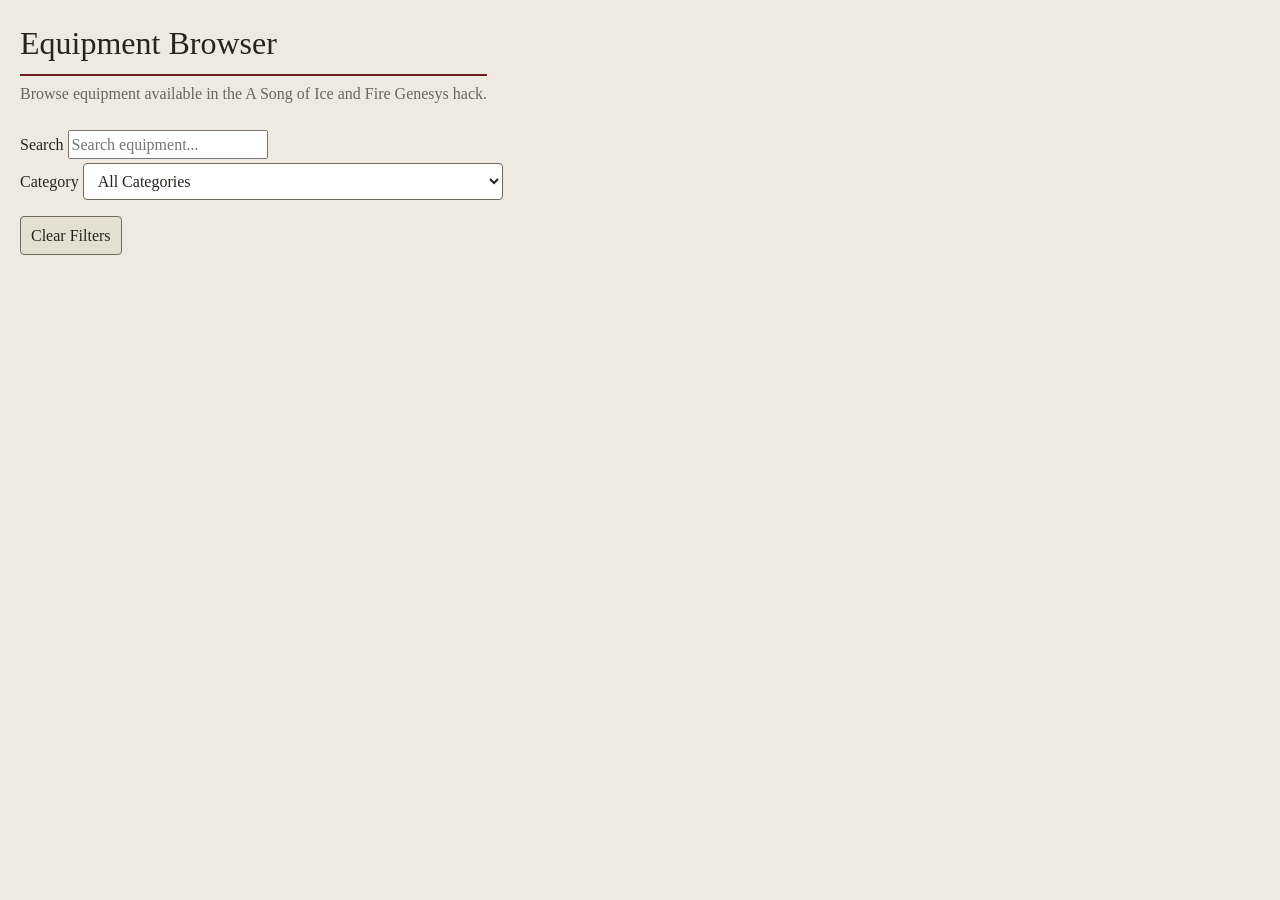
==== equipment.html @ d0605512 "Create equipment.html" ====
<!DOCTYPE html>
<html lang="en">
<head>
    <meta charset="UTF-8">

    <meta
        name="viewport"
        content="width=device-width, initial-scale=1.0"
    >

    <title>Equipment Browser</title>

    <link
        rel="stylesheet"
        href="css/style.css"
    >
</head>

<body>

    <div id="app">

        <header class="browser-header">
            <div>
                <h1>Equipment Browser</h1>

                <p>
                    Browse equipment available in the
                    A Song of Ice and Fire Genesys hack.
                </p>
            </div>
        </header>


        <main class="equipment-browser">

            <section class="equipment-browser-controls">

                <label class="equipment-search">
                    <span>Search</span>

                    <input
                        id="equipment-search"
                        type="search"
                        placeholder="Search equipment..."
                        autocomplete="off"
                    >
                </label>


                <label>
                    <span>Category</span>

                    <select id="equipment-category-filter">
                        <option value="all">
                            All Categories
                        </option>

                        <option value="weapon">
                            Weapons
                        </option>

                        <option value="armor">
                            Armor
                        </option>

                        <option value="gear">
                            General Gear
                        </option>

                        <option value="mount">
                            Mounts
                        </option>

                        <option value="tack">
                            Tack
                        </option>

                        <option value="barding">
                            Barding
                        </option>

                        <option value="vehicle">
                            Vehicles
                        </option>

                        <option value="attachment">
                            Attachments
                        </option>
                    </select>
                </label>

            </section>


            <section class="equipment-browser-summary">

                <span id="equipment-result-count"></span>

                <button
                    id="equipment-clear-filters"
                    type="button"
                >
                    Clear Filters
                </button>

            </section>


            <section
                id="equipment-browser-results"
                class="equipment-browser-results"
            >
            </section>

        </main>

    </div>


    <script src="js/data.js"></script>
    <script src="js/equipment.js"></script>

</body>
</html>
---- css/style.css ----
/* ================================================================
   ASOIAF GENESYS CHARACTER BUILDER
   ================================================================ */

:root {
    --page-bg: #eeeae1;
    --panel-bg: #f8f5ee;
    --panel-alt: #e5dfd2;

    --text: #27241f;
    --text-muted: #6b655c;

    --border: #aaa18f;
    --border-dark: #71695d;

    --accent: #6d1f1f;
    --accent-dark: #491414;

    --disabled-bg: #d8d4cb;
    --disabled-text: #99938a;

    --radius: 4px;
}


/* ================================================================
   BASE
   ================================================================ */

* {
    box-sizing: border-box;
}

body {
    margin: 0;
    padding: 0;

    background: var(--page-bg);
    color: var(--text);

    font-family:
        Georgia,
        "Times New Roman",
        serif;

    line-height: 1.45;
}

button,
input,
select {
    font: inherit;
}

button,
select,
input[type="checkbox"],
input[type="radio"] {
    cursor: pointer;
}

button:disabled,
select:disabled,
input:disabled {
    cursor: not-allowed;
}


/* ================================================================
   PAGE
   ================================================================ */

#app {
    width: min(1400px, 100%);
    margin: 0 auto;
    padding: 20px;
}

.app-header {
    margin-bottom: 18px;
}

.app-header h1 {
    margin: 0 0 4px;
}

.app-header p {
    margin: 0;

    color: var(--text-muted);
}

.builder-layout {
    display: grid;
    grid-template-columns:
        minmax(0, 1fr)
        250px;

    gap: 20px;
    align-items: start;
}

.builder {
    min-width: 0;
}

h1,
h2,
h3 {
    margin-top: 0;
}

h1 {
    margin-bottom: 18px;

    font-size: 2rem;
    font-weight: normal;

    border-bottom: 2px solid var(--accent);
    padding-bottom: 8px;
}

h2 {
    margin-bottom: 16px;

    font-size: 1.5rem;
    font-weight: normal;
}

h3 {
    margin-top: 24px;
    margin-bottom: 10px;

    font-size: 1.1rem;
}

h4,
h5 {
    margin-top: 0;
}

p {
    margin-top: 0;
    margin-bottom: 12px;
}


/* ================================================================
   CHARACTER SUMMARY
   ================================================================ */

#character-summary {
    position: sticky;
    top: 20px;

    border: 1px solid var(--border-dark);
    border-radius: var(--radius);

    background: var(--panel-bg);
}

#character-summary > * {
    margin: 0;
    padding: 10px 12px;
}

#character-summary h2 {
    padding-bottom: 8px;

    border-bottom: 2px solid var(--accent);
}

#character-summary hr {
    height: 1px;

    padding: 0;
    margin: 4px 12px;

    border: 0;
    background: var(--border);
}

#character-summary strong {
    display: block;

    margin-bottom: 2px;

    color: var(--text-muted);

    font-size: 0.72rem;
    font-family: Arial, Helvetica, sans-serif;
    text-transform: uppercase;
    letter-spacing: 0.06em;
}

#character-summary span {
    display: block;
}

#character-name input {
    width: 100%;
    margin-bottom: 0;
}


/* ================================================================
   CREATION NAVIGATION
   ================================================================ */

#creation-nav {
    display: flex;
    flex-wrap: wrap;

    margin-bottom: 18px;

    border-bottom: 2px solid var(--accent);
}

#creation-nav button {
    padding: 9px 14px;

    border: 1px solid var(--border);
    border-bottom: none;

    background: var(--panel-alt);
    color: var(--text);
}

#creation-nav button + button {
    border-left: none;
}

#creation-nav button:hover {
    background: var(--panel-bg);
}

#creation-nav button.active {
    background: var(--accent);
    color: white;

    border-color: var(--accent);
}


/* ================================================================
   MAIN BUILDER PANEL
   ================================================================ */

#builder-content {
    padding: 22px;

    border: 1px solid var(--border);
    border-radius: var(--radius);

    background: var(--panel-bg);
}


/* ================================================================
   STANDARD FORM CONTROLS
   ================================================================ */

label {
    display: block;
}

select,
input[type="text"] {
    width: 100%;
    max-width: 420px;

    margin-top: 4px;
    margin-bottom: 16px;
    padding: 8px 10px;

    border: 1px solid var(--border-dark);
    border-radius: var(--radius);

    background: white;
    color: var(--text);
}

select:focus,
input[type="text"]:focus,
button:focus-visible {
    outline: 2px solid var(--accent);
    outline-offset: 2px;
}

button {
    padding: 7px 10px;

    border: 1px solid var(--border-dark);
    border-radius: var(--radius);

    background: var(--panel-alt);
    color: var(--text);
}

button:hover:not(:disabled) {
    background: var(--accent);
    color: white;

    border-color: var(--accent);
}

button:disabled {
    background: var(--disabled-bg);
    color: var(--disabled-text);

    border-color: var(--border);

    opacity: 0.7;
}


/* ================================================================
   CHARACTERISTICS
   ================================================================ */

.characteristics-list {
    width: 100%;
    max-width: 520px;

    margin: 20px 0;
}

.characteristic-row {
    display: grid;
    grid-template-columns:
        minmax(140px, 1fr)
        42px
        50px
        42px;

    align-items: center;

    min-height: 48px;

    border-bottom: 1px solid var(--border);
}

.characteristic-row:first-child {
    border-top: 1px solid var(--border);
}

.characteristic-name {
    font-weight: bold;
}

.characteristic-value {
    text-align: center;

    font-size: 1.2rem;
    font-weight: bold;
}

.characteristic-increase,
.characteristic-decrease {
    width: 34px;
    height: 34px;

    margin: auto;

    border: 1px solid var(--border-dark);
    border-radius: var(--radius);

    background: var(--panel-alt);
    color: var(--text);

    font-family: Arial, Helvetica, sans-serif;
    font-weight: bold;
}

.characteristic-increase:hover:not(:disabled),
.characteristic-decrease:hover:not(:disabled) {
    background: var(--accent);
    color: white;

    border-color: var(--accent);
}

.characteristic-increase:disabled,
.characteristic-decrease:disabled {
    background: var(--disabled-bg);
    color: var(--disabled-text);

    border-color: var(--border);

    opacity: 0.65;
}

.characteristic-weakness-note {
    color: var(--text-muted);
}

.characteristic-weakness-active {
    width: fit-content;

    padding: 6px 10px;

    border-left: 3px solid var(--accent);

    background: var(--panel-alt);
}

.xp-display {
    margin: 6px 0;
}


/* ================================================================
   THRESHOLD PROFILES
   ================================================================ */

.threshold-profiles {
    display: grid;
    grid-template-columns:
        repeat(3, minmax(160px, 1fr));

    gap: 10px;

    max-width: 720px;
}

.threshold-option {
    display: grid;
    grid-template-columns: auto 1fr;
    column-gap: 8px;
    align-items: start;

    padding: 12px;

    border: 1px solid var(--border);
    border-radius: var(--radius);

    background: white;
}

.threshold-option input {
    grid-row: 1 / 3;

    margin-top: 4px;
}

.threshold-option strong {
    display: block;
}

.threshold-option span {
    color: var(--text-muted);
    font-size: 0.9rem;
}


/* ================================================================
   CAREER
   ================================================================ */

.career-skill-list {
    display: grid;
    grid-template-columns:
        repeat(2, minmax(180px, 1fr));

    gap: 4px 24px;

    max-width: 700px;

    padding-left: 22px;
}

.career-skill-list span {
    color: var(--text-muted);
    font-size: 0.9rem;
}


/* ================================================================
   BACKGROUND
   ================================================================ */

.background-skill-list {
    display: grid;
    grid-template-columns:
        repeat(2, minmax(220px, 1fr));

    gap: 18px;

    max-width: 850px;
}

.background-skill-group {
    padding: 14px;

    border: 1px solid var(--border);
    border-radius: var(--radius);

    background: white;
}

.background-skill-group h3 {
    margin-top: 0;

    padding-bottom: 5px;

    border-bottom: 1px solid var(--border);
}

.background-skill {
    display: grid;
    grid-template-columns:
        22px
        minmax(120px, 1fr)
        auto;

    align-items: center;

    min-height: 34px;

    padding: 3px 0;
}

.background-skill input {
    margin: 0;
}

.background-skill small {
    color: var(--text-muted);
}

.background-skill:has(input:disabled) {
    color: var(--disabled-text);
}

.background-skill:has(input:disabled) small {
    color: var(--disabled-text);
}


/* ================================================================
   OBLIGATION
   ================================================================ */
.obligation-assignment-header {
    display: flex;
    justify-content: space-between;
    gap: 16px;
    align-items: end;

    margin-top: 20px;
    margin-bottom: 12px;
}

.obligation-assignment-header h3 {
    margin: 0 0 4px;
}

.obligation-assignment-header p {
    margin: 0;

    color: var(--text-muted);
}

#obligation-entry-list {
    display: grid;
    gap: 12px;
}

.obligation-entry {
    margin-bottom: 12px;
    padding: 14px;

    border: 1px solid var(--border);
    border-radius: var(--radius);

    background: white;
}

.obligation-entry-top {
    display: grid;
    grid-template-columns:
        minmax(180px, 1fr)
        100px;

    gap: 12px;
}

.obligation-entry select,
.obligation-entry input,
.obligation-entry textarea {
    width: 100%;
    max-width: none;

    margin-top: 4px;
    margin-bottom: 12px;

    padding: 8px 10px;

    border: 1px solid var(--border-dark);
    border-radius: var(--radius);

    background: white;
    color: var(--text);

    font: inherit;
}

.obligation-entry textarea {
    resize: vertical;

    min-height: 80px;
}

.obligation-warning {
    margin-top: 14px;
    padding: 8px 10px;

    border-left: 3px solid var(--accent);

    background: var(--panel-alt);

    font-weight: bold;
}

.obligation-complete {
    margin-top: 14px;

    color: var(--text-muted);
}

.obligation-empty {
    padding: 14px;

    border: 1px dashed var(--border);

    color: var(--text-muted);
}

.obligation-step {
    max-width: 850px;
}

.obligation-summary {
    display: grid;
    grid-template-columns:
        repeat(3, minmax(120px, 1fr));

    gap: 1px;

    margin-bottom: 18px;

    border: 1px solid var(--border);
    background: var(--border);
}

.obligation-summary > * {
    margin: 0;
    padding: 10px 12px;

    background: var(--panel-alt);
}

.solo-character-option {
    display: inline-flex;
    align-items: center;
    gap: 8px;

    margin-bottom: 16px;
}

.obligation-actions {
    display: flex;
    flex-wrap: wrap;
    gap: 8px;

    margin-bottom: 16px;
}

.obligation-choice-list {
    display: grid;
    gap: 8px;

    margin-bottom: 16px;
}

.obligation-choice {
    display: flex;
    justify-content: space-between;
    gap: 12px;
    align-items: center;

    padding: 10px 12px;

    border: 1px solid var(--border);
    border-radius: var(--radius);

    background: white;
}


/* ================================================================
   SKILLS
   ================================================================ */

.skills-step {
    max-width: 100%;
}

.skills-list,
.skill-list {
    display: grid;
    gap: 4px;
}

.skill-row {
    display: grid;
    grid-template-columns:
        minmax(150px, 1.5fr)
        minmax(90px, 0.8fr)
        45px
        42px
        42px;

    align-items: center;

    min-height: 42px;

    padding: 4px 8px;

    border-bottom: 1px solid var(--border);
}

.skill-row:first-child {
    border-top: 1px solid var(--border);
}

.skill-row:nth-child(even) {
    background: rgba(0, 0, 0, 0.02);
}

.skill-name {
    font-weight: bold;
}

.skill-characteristic {
    color: var(--text-muted);
    font-size: 0.9rem;
}

.skill-rank {
    text-align: center;
    font-weight: bold;
}

.skill-increase,
.skill-decrease {
    width: 32px;
    height: 32px;
    padding: 0;
}


/* ================================================================
   TALENTS
   ================================================================ */

.talents-step {
    max-width: 100%;
}

.talent-pyramid-summary {
    display: grid;
    grid-template-columns:
        repeat(5, minmax(80px, 1fr));

    gap: 1px;

    margin-bottom: 18px;

    border: 1px solid var(--border);
    background: var(--border);
}

.talent-pyramid-summary > * {
    margin: 0;
    padding: 8px 10px;

    text-align: center;

    background: var(--panel-alt);
}

.talent-tier {
    margin-bottom: 24px;
}

.talent-tier > h3 {
    padding-bottom: 5px;

    border-bottom: 2px solid var(--accent);
}

.talent-card {
    display: grid;
    grid-template-columns:
        minmax(150px, 1.1fr)
        minmax(220px, 2.2fr)
        auto;

    gap: 8px 14px;
    align-items: center;

    padding: 10px;

    border-bottom: 1px solid var(--border);
}

.talent-card:first-of-type {
    border-top: 1px solid var(--border);
}

.talent-card h4,
.talent-card h5 {
    margin: 0;
}

.talent-card p {
    margin: 0;
    font-size: 0.9rem;
}

.talent-controls {
    display: flex;
    gap: 6px;
    align-items: center;
}

.talent-controls button {
    min-width: 34px;
}


/* ================================================================
   EQUIPMENT
   ================================================================ */

.equipment-step {
    display: grid;

    grid-template-columns:
        minmax(0, 1fr)
        280px;

    grid-template-areas:
        "title title"
        "summary summary"
        "package armor"
        "catalog inventory";

    gap: 18px;
    align-items: start;
}

.equipment-step > h2 {
    grid-area: title;

    margin-bottom: 0;
}
/* ------------------------------------------------
   COLLAPSIBLE EQUIPMENT SECTIONS
   ------------------------------------------------ */

.equipment-step details {
    width: 100%;
}

.equipment-step summary {
    padding: 10px 12px;

    cursor: pointer;

    border-bottom: 1px solid var(--border);

    background: var(--panel-alt);

    font-weight: bold;

    user-select: none;
}

.equipment-step summary:hover {
    background: var(--panel-bg);
}

.equipment-step details[open] > summary {
    border-bottom-color: var(--accent);
}

.equipment-section-content {
    padding: 12px;
}

#starting-package-section,
#equipped-armor-section,
#equipment-inventory-section {
    padding: 0;
}

#starting-package-section > details,
#equipped-armor-section > details,
#equipment-inventory-section > details {
    overflow: hidden;

    border-radius: var(--radius);
}

.equipment-catalog-category {
    margin-bottom: 10px;

    border: 1px solid var(--border);
    border-radius: var(--radius);

    background: white;

    overflow: hidden;
}

.equipment-catalog-category > summary {
    font-size: 1.05rem;
}

.equipment-catalog-category > .equipment-section-content {
    padding-top: 4px;
}

/* ------------------------------------------------
   EQUIPMENT SUMMARY
   ------------------------------------------------ */

.equipment-summary {
    grid-area: summary;

    display: grid;
    grid-template-columns:
        repeat(3, minmax(120px, 1fr));

    gap: 1px;

    border: 1px solid var(--border);
    background: var(--border);
}

.equipment-summary p {
    margin: 0;
    padding: 8px 10px;

    background: var(--panel-alt);
}

.equipment-summary strong {
    display: block;

    color: var(--text-muted);

    font-family: Arial, Helvetica, sans-serif;
    font-size: 0.72rem;
    text-transform: uppercase;
    letter-spacing: 0.05em;
}


/* ------------------------------------------------
   STARTING PACKAGE
   ------------------------------------------------ */

#starting-package-section {
    grid-area: package;

    padding: 14px;

    border: 1px solid var(--border);
    border-radius: var(--radius);

    background: white;
}

#starting-package-section h3,
#starting-package-section h4 {
    margin-top: 0;
}

#starting-package-section ul {
    margin: 10px 0 14px;
    padding-left: 22px;
}


/* ------------------------------------------------
   EQUIPPED ARMOR
   ------------------------------------------------ */

#equipped-armor-section {
    grid-area: armor;

    padding: 14px;

    border: 1px solid var(--border);
    border-radius: var(--radius);

    background: white;
}

#equipped-armor-section h3 {
    margin-top: 0;
}

#equipped-armor-section select {
    width: 100%;
    margin-bottom: 10px;
}


/* ------------------------------------------------
   INVENTORY
   ------------------------------------------------ */

#equipment-inventory-section {
    grid-area: inventory;

    position: sticky;
    top: 20px;

    max-height: calc(100vh - 40px);
    overflow-y: auto;

    padding: 14px;

    border: 1px solid var(--border-dark);
    border-radius: var(--radius);

    background: var(--panel-alt);
}

#equipment-inventory-section h3 {
    margin-top: 0;
}

.equipment-inventory {
    display: grid;
    gap: 8px;
}

.equipment-inventory-row {
    padding: 10px;

    border: 1px solid var(--border);
    border-radius: var(--radius);

    background: white;
}

.equipment-inventory-name {
    margin-bottom: 4px;
}

.equipment-inventory-details {
    margin-bottom: 8px;

    color: var(--text-muted);
    font-size: 0.85rem;
}

.equipment-inventory-row label {
    display: inline-flex;
    gap: 6px;
    align-items: center;

    margin-right: 8px;
    margin-bottom: 8px;

    font-family: Arial, Helvetica, sans-serif;
    font-size: 0.85rem;
}

.equipment-inventory-row button {
    width: 100%;
}


/* ------------------------------------------------
   CATALOG
   ------------------------------------------------ */

#equipment-catalog-section {
    grid-area: catalog;

    min-width: 0;
}

#equipment-catalog-section > h3 {
    margin-top: 0;
}

.equipment-catalog-category {
    margin-bottom: 24px;
}

.equipment-catalog-category > h5 {
    margin: 18px 0 8px;

    color: var(--text-muted);

    font-family: Arial, Helvetica, sans-serif;
    font-size: 0.8rem;
    text-transform: uppercase;
    letter-spacing: 0.06em;
}

.equipment-catalog-card {
    display: grid;
    grid-template-columns:
        minmax(140px, 1.1fr)
        minmax(200px, 2fr)
        auto;

    column-gap: 12px;
    row-gap: 4px;
    align-items: center;

    padding: 8px 10px;

    border-bottom: 1px solid var(--border);
}

.equipment-catalog-card:first-of-type {
    border-top: 1px solid var(--border);
}

.equipment-catalog-card h5 {
    margin: 0;

    font-size: 1rem;
}

.equipment-catalog-card p {
    margin: 0;

    font-size: 0.85rem;
}

.equipment-catalog-card p:nth-of-type(2),
.equipment-catalog-card p:nth-of-type(3) {
    color: var(--text-muted);
}

.equipment-catalog-card button {
    grid-column: 3;
    grid-row: 1 / span 4;

    min-width: 64px;
}


/* ================================================================
   RESPONSIVE
   ================================================================ */

@media (max-width: 1100px) {

    .builder-layout {
        grid-template-columns:
            minmax(0, 1fr)
            220px;
    }

    .equipment-step {
        grid-template-columns:
            minmax(0, 1fr)
            240px;
    }

    .equipment-catalog-card {
        grid-template-columns:
            minmax(120px, 1fr)
            minmax(160px, 1.5fr)
            auto;
    }
}


@media (max-width: 1000px) {

    .equipment-step {
        grid-template-columns: 1fr;

        grid-template-areas:
            "title"
            "summary"
            "package"
            "armor"
            "inventory"
            "catalog";
    }

    .equipment-summary {
        grid-template-columns:
            repeat(2, minmax(0, 1fr));
    }

    #equipment-inventory-section {
        position: static;

        max-height: none;
    }

    .equipment-catalog-card {
        grid-template-columns:
            minmax(140px, 1fr)
            minmax(180px, 2fr)
            auto;
    }
}


@media (max-width: 850px) {

    .builder-layout {
        grid-template-columns: 1fr;
    }

    #character-summary {
        position: static;

        display: grid;
        grid-template-columns:
            repeat(3, 1fr);

        grid-row: 1;
    }

    .builder {
        grid-row: 2;
    }

    #character-summary h2,
    #character-name {
        grid-column: 1 / -1;
    }

    #character-summary hr {
        display: none;
    }

    .threshold-profiles {
        grid-template-columns: 1fr;
    }

    .background-skill-list {
        grid-template-columns: 1fr;
    }

    .talent-pyramid-summary {
        grid-template-columns:
            repeat(5, 1fr);
    }

    .equipment-step {
        grid-template-columns: 1fr;

        grid-template-areas:
            "title"
            "summary"
            "package"
            "armor"
            "inventory"
            "catalog";
    }

    .equipment-summary {
        grid-template-columns:
            repeat(2, 1fr);
    }

    #equipment-inventory-section {
        position: static;

        max-height: none;
    }
}


@media (max-width: 560px) {

    #app {
        padding: 10px;
    }

    #builder-content {
        padding: 15px;
    }

    #character-summary {
        grid-template-columns:
            repeat(2, 1fr);
    }

    #creation-nav {
        display: grid;
        grid-template-columns:
            repeat(2, 1fr);
    }

    #creation-nav button,
    #creation-nav button + button {
        border: 1px solid var(--border);
    }

    .characteristic-row {
        grid-template-columns:
            minmax(100px, 1fr)
            38px
            42px
            38px;
    }

    .career-skill-list {
        grid-template-columns: 1fr;
    }

    .obligation-summary {
        grid-template-columns: 1fr;
    }

    .skill-row {
        grid-template-columns:
            minmax(120px, 1fr)
            42px
            36px
            36px;
    }

    .skill-characteristic {
        display: none;
    }

    .talent-pyramid-summary {
        grid-template-columns:
            repeat(2, 1fr);
    }

    .talent-card {
        grid-template-columns: 1fr;
    }

    .talent-controls {
        justify-content: flex-start;
    }

    .equipment-summary {
        grid-template-columns: 1fr;
    }

    .equipment-catalog-card {
        grid-template-columns: 1fr;
        gap: 5px;

        padding: 12px 8px;
    }

    .equipment-catalog-card button {
        grid-column: 1;
        grid-row: auto;

        width: 100%;
        margin-top: 6px;
    }

   .obligation-assignment-header {
          display: block;
      }
      
      .obligation-assignment-header button {
          width: 100%;
          margin-top: 10px;
      }
      
      .obligation-entry-top {
          grid-template-columns: 1fr;
      }
}

/* ============================================================
   TALENT BROWSER
   ============================================================ */

.browser-header {
    display: flex;
    justify-content: space-between;
    align-items: flex-end;
    gap: 24px;
    margin-bottom: 24px;
}

.browser-header h1 {
    margin-bottom: 6px;
}

.browser-header p {
    margin: 0;
    color: var(--text-muted);
}


/* ------------------------------------------------------------
   FILTERS
   ------------------------------------------------------------ */

.talent-browser-controls {
    display: grid;
    grid-template-columns:
        minmax(240px, 2fr)
        minmax(120px, 0.7fr)
        minmax(220px, 1.3fr)
        minmax(140px, 0.8fr);
    gap: 12px;
    align-items: end;

    padding: 16px;
    margin-bottom: 10px;

    background: var(--panel-alt);
    border: 1px solid var(--border);
    border-radius: var(--radius);
}

.talent-browser-controls label {
    display: flex;
    flex-direction: column;
    gap: 5px;
}

.talent-browser-controls label > span {
    font-weight: bold;
}

.talent-browser-controls input,
.talent-browser-controls select {
    width: 100%;
    max-width: none;
    height: 40px;

    margin: 0;
    padding: 8px 10px;

    border: 1px solid var(--border-dark);
    border-radius: var(--radius);

    background: white;
    color: var(--text);
    font: inherit;
}


/* ------------------------------------------------------------
   RESULTS SUMMARY
   ------------------------------------------------------------ */

.talent-browser-summary {
    display: flex;
    justify-content: space-between;
    align-items: center;
    gap: 12px;

    margin-bottom: 24px;
}

#talent-result-count {
    color: var(--text-muted);
    font-weight: bold;
}

#talent-clear-filters {
    padding: 6px 10px;
}


/* ------------------------------------------------------------
   TIERS
   ------------------------------------------------------------ */

.talent-browser-tier {
    margin-bottom: 32px;
}

.talent-browser-tier > h2 {
    margin: 0 0 12px;
    padding-bottom: 6px;

    border-bottom: 2px solid var(--border-dark);
}


/* ------------------------------------------------------------
   TALENT GRID
   ------------------------------------------------------------ */

.talent-browser-grid {
    display: grid;
    grid-template-columns:
        repeat(
            auto-fill,
            minmax(300px, 1fr)
        );
    gap: 12px;
}


/* ------------------------------------------------------------
   TALENT CARDS
   ------------------------------------------------------------ */

.talent-browser-card {
    display: flex;
    flex-direction: column;

    padding: 14px 16px;

    background: white;
    border: 1px solid var(--border);
    border-radius: var(--radius);
}

.talent-browser-card-header {
    display: flex;
    justify-content: space-between;
    align-items: flex-start;
    gap: 12px;

    margin-bottom: 8px;
}

.talent-browser-card-header h3 {
    margin: 0;
    line-height: 1.2;
}

.talent-browser-tier-label {
    flex: 0 0 auto;

    padding: 3px 7px;

    border: 1px solid var(--border-dark);
    border-radius: var(--radius);

    background: var(--panel-alt);

    font-size: 0.8rem;
    font-weight: bold;
    white-space: nowrap;
}


/* ------------------------------------------------------------
   TALENT METADATA
   ------------------------------------------------------------ */

.talent-browser-meta {
    display: flex;
    flex-wrap: wrap;
    gap: 6px 14px;

    margin-bottom: 10px;

    color: var(--text-muted);
    font-size: 0.9rem;
}

.talent-browser-meta span + span {
    padding-left: 14px;
    border-left: 1px solid var(--border);
}


/* ------------------------------------------------------------
   PREREQUISITES
   ------------------------------------------------------------ */

.talent-browser-prerequisites {
    margin-bottom: 8px;

    font-size: 0.9rem;
}


/* ------------------------------------------------------------
   DESCRIPTION
   ------------------------------------------------------------ */

.talent-browser-description {
    margin: 0;

    line-height: 1.45;
}


/* ------------------------------------------------------------
   EMPTY RESULTS
   ------------------------------------------------------------ */

.talent-browser-empty {
    padding: 24px;

    border: 1px dashed var(--border);
    border-radius: var(--radius);

    color: var(--text-muted);
    text-align: center;
}


/* ============================================================
   TALENT BROWSER — RESPONSIVE
   ============================================================ */

@media (max-width: 1000px) {

    .talent-browser-controls {
        grid-template-columns:
            repeat(2, minmax(0, 1fr));
    }

}


@media (max-width: 650px) {

    .browser-header {
        display: block;
    }

    .talent-browser-controls {
        grid-template-columns: 1fr;
    }

    .talent-browser-summary {
        align-items: flex-start;
    }

    .talent-browser-grid {
        grid-template-columns: 1fr;
    }

    .talent-browser-card-header {
        gap: 8px;
    }

}
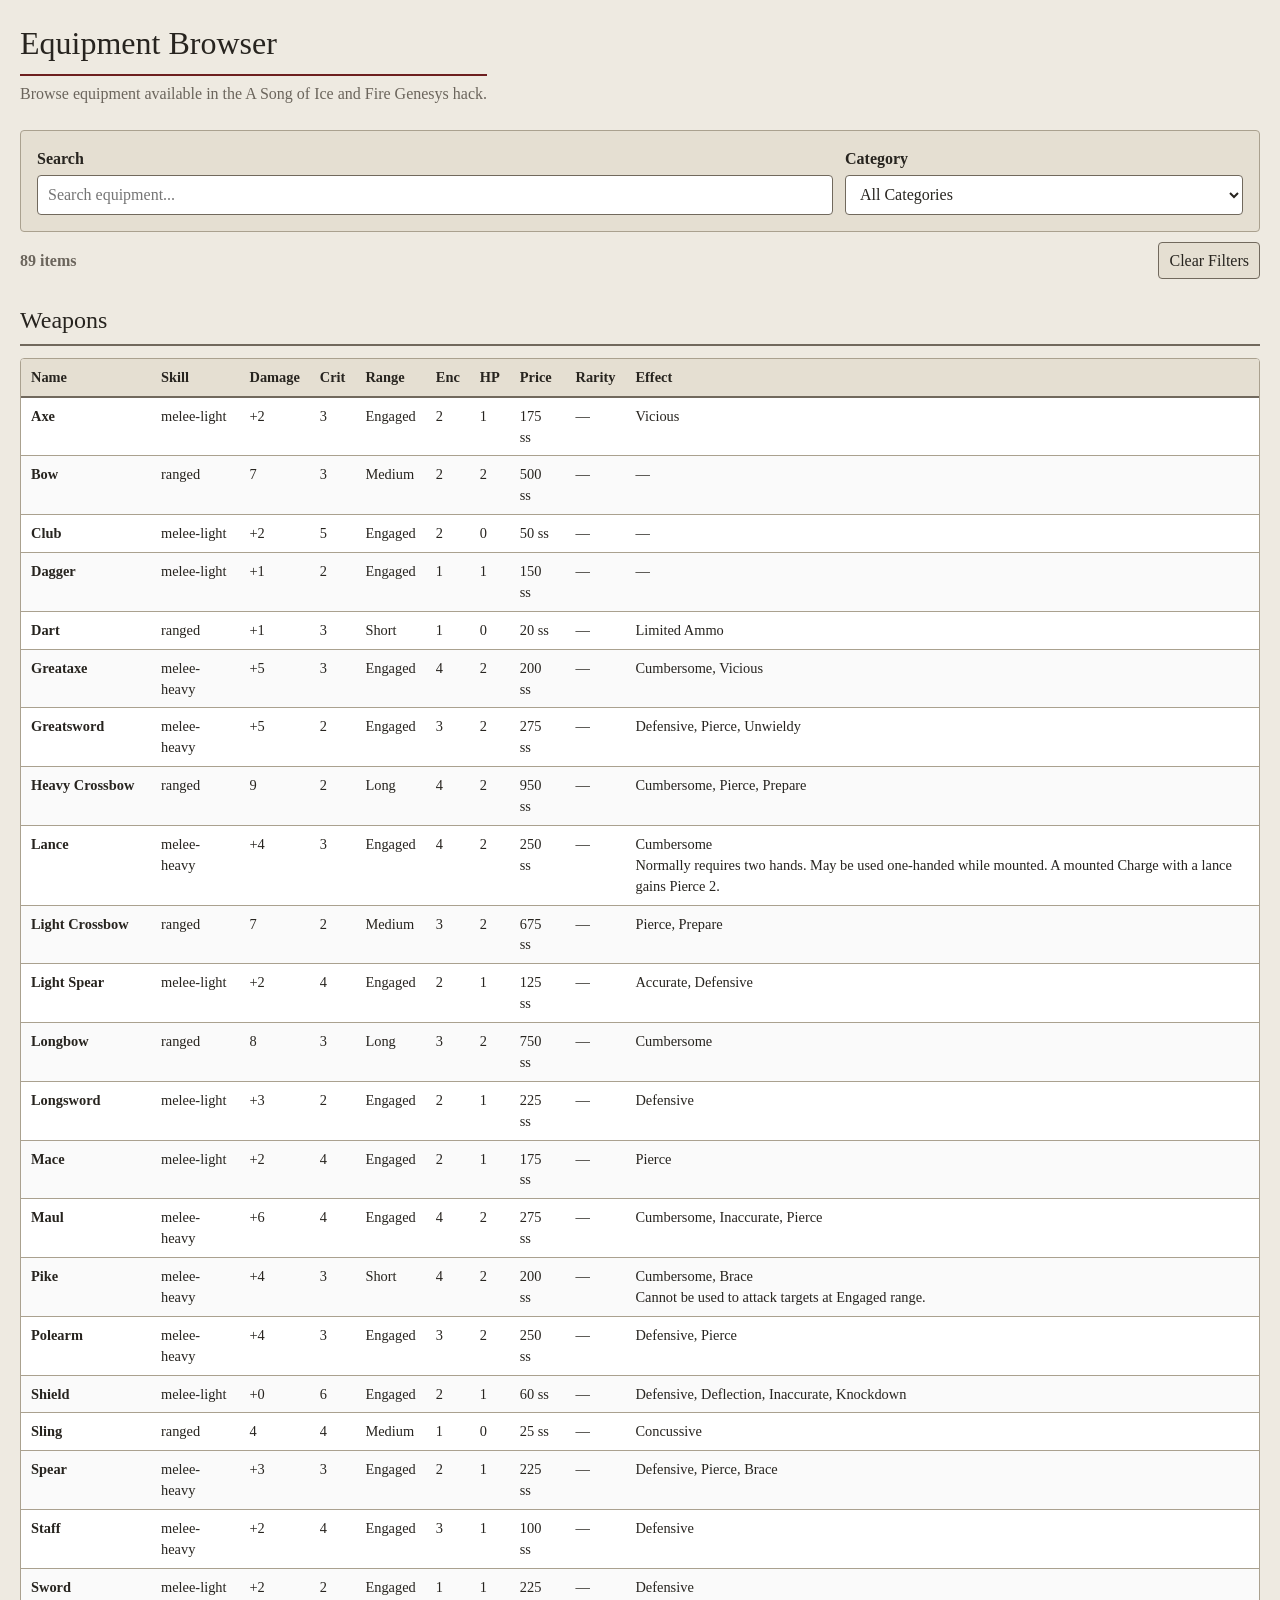
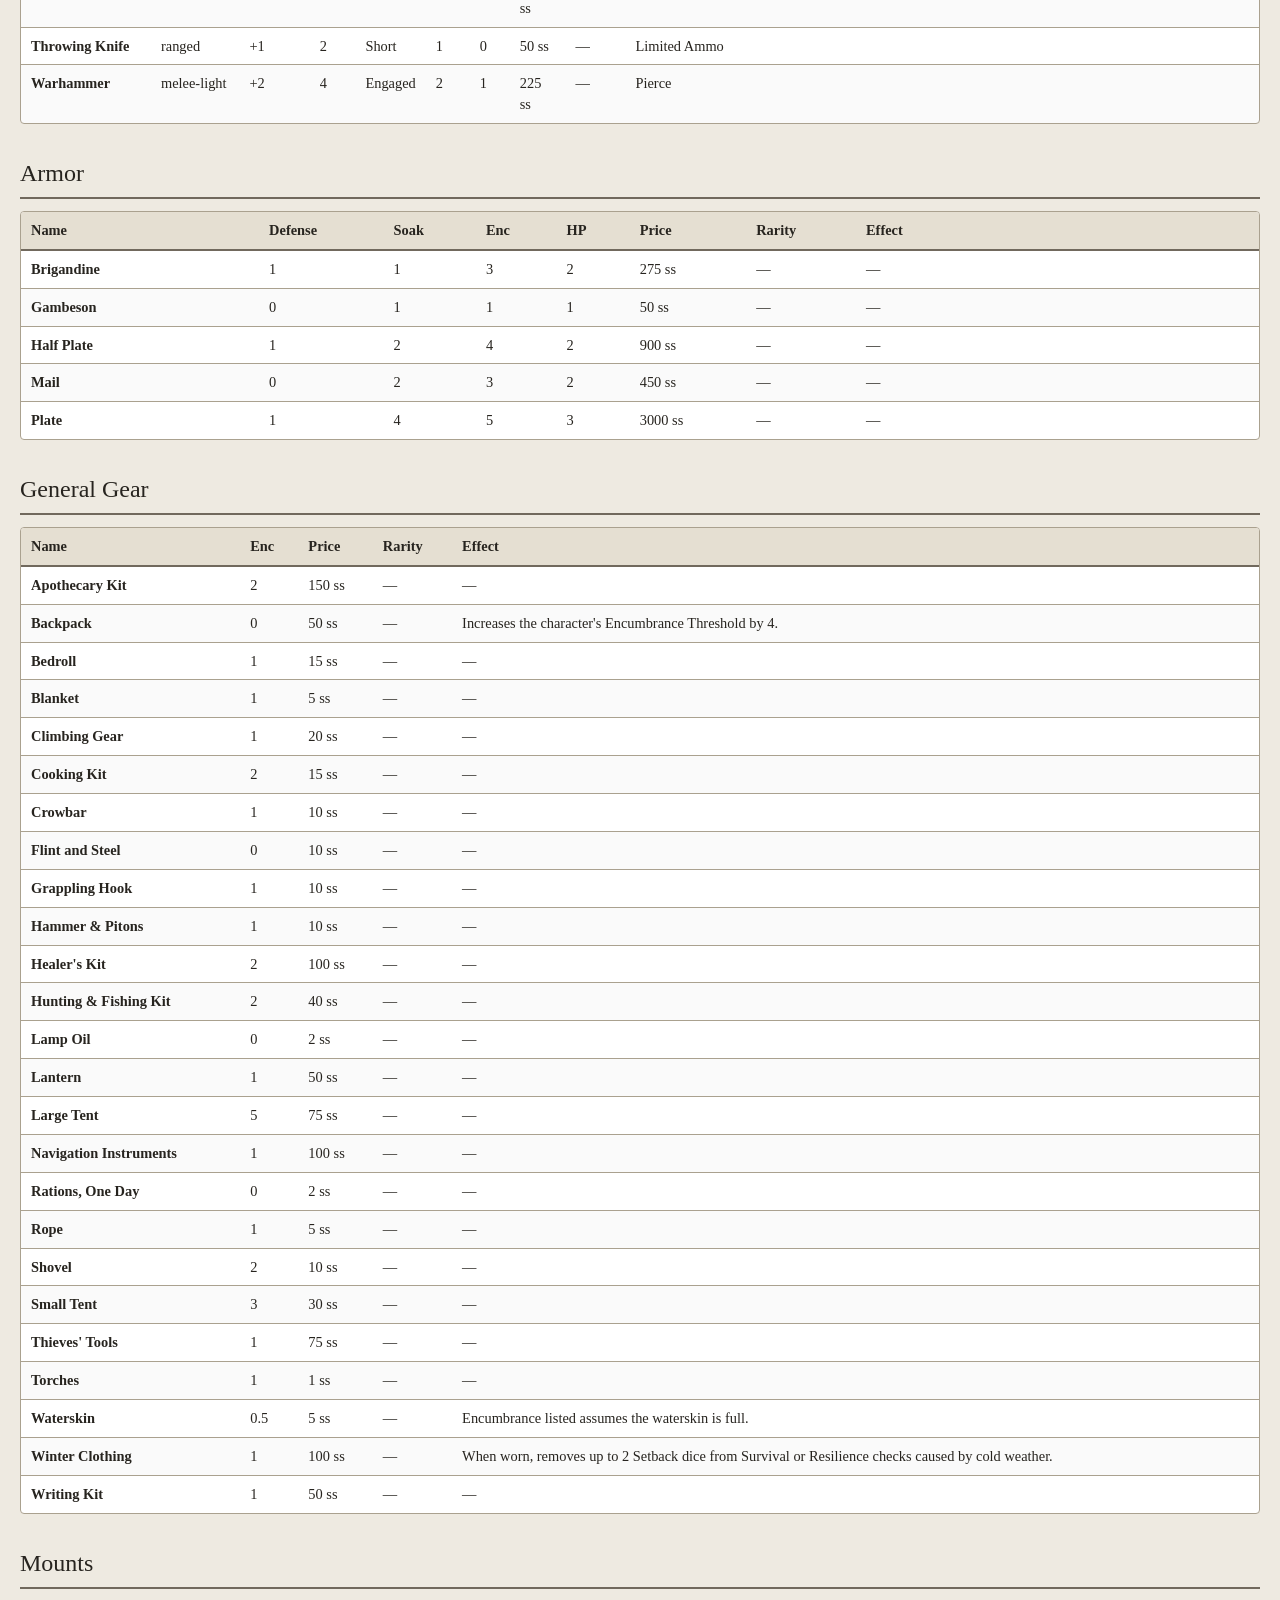
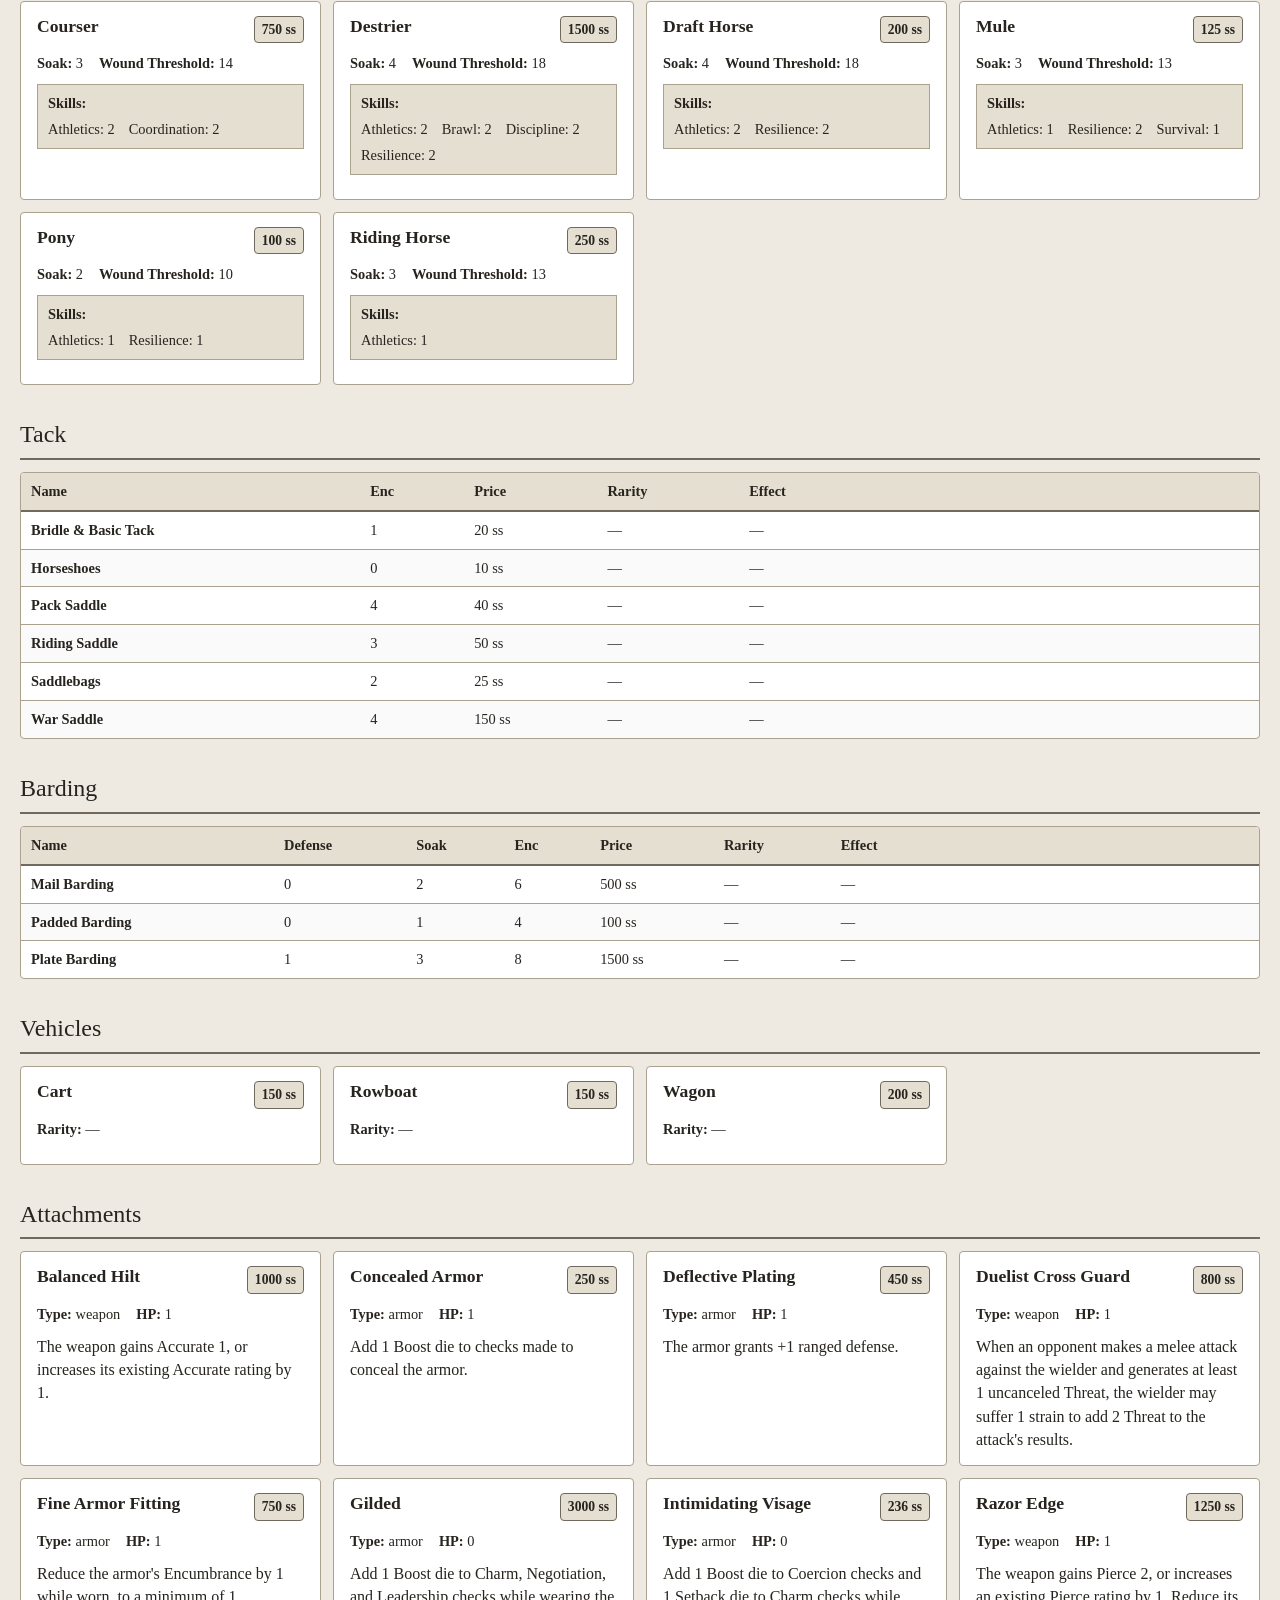
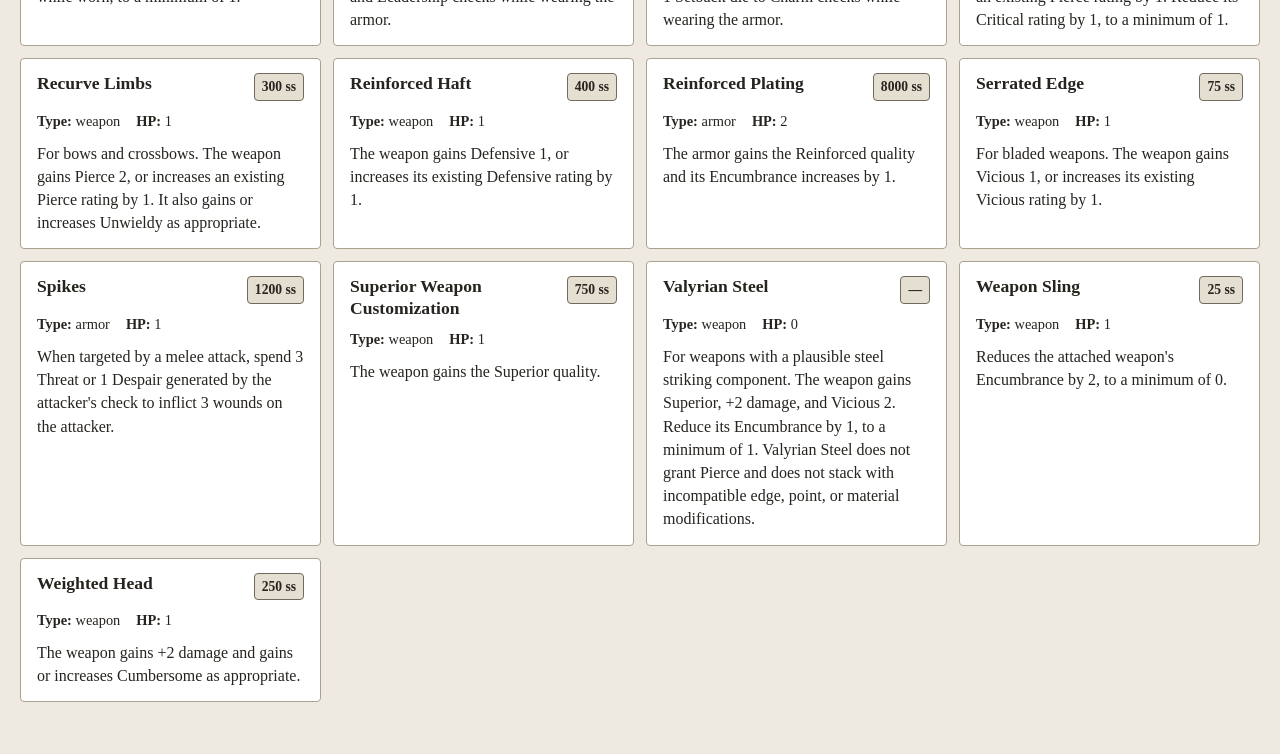
==== commit 0f3d1e7d: "done perhaps" ====
--- a/equipment.html
+++ b/equipment.html
@@ -119,6 +119,8 @@
 
 
     <script src="js/data.js"></script>
+    <script src="js/equipment-data.js"></script>
+    <script src="js/talent-data.js"></script>
     <script src="js/equipment.js"></script>
 
 </body>
--- a/css/style.css
+++ b/css/style.css
@@ -1654,3 +1654,324 @@
     }
 
 }
+
+
+/* ================================================================
+   EQUIPMENT BROWSER
+   ================================================================ */
+
+.equipment-browser {
+    width: 100%;
+}
+
+
+/* ------------------------------------------------
+   FILTERS
+   ------------------------------------------------ */
+
+.equipment-browser-controls {
+    display: grid;
+    grid-template-columns:
+        minmax(240px, 2fr)
+        minmax(180px, 1fr);
+
+    gap: 12px;
+    align-items: end;
+
+    padding: 16px;
+    margin-bottom: 10px;
+
+    border: 1px solid var(--border);
+    border-radius: var(--radius);
+
+    background: var(--panel-alt);
+}
+
+.equipment-browser-controls label {
+    display: flex;
+    flex-direction: column;
+    gap: 5px;
+}
+
+.equipment-browser-controls label > span {
+    font-weight: bold;
+}
+
+.equipment-browser-controls input,
+.equipment-browser-controls select {
+    width: 100%;
+    max-width: none;
+    height: 40px;
+
+    margin: 0;
+    padding: 8px 10px;
+
+    border: 1px solid var(--border-dark);
+    border-radius: var(--radius);
+
+    background: white;
+    color: var(--text);
+
+    font: inherit;
+}
+
+
+/* ------------------------------------------------
+   RESULTS SUMMARY
+   ------------------------------------------------ */
+
+.equipment-browser-summary {
+    display: flex;
+    justify-content: space-between;
+    align-items: center;
+    gap: 12px;
+
+    margin-bottom: 24px;
+}
+
+#equipment-result-count {
+    color: var(--text-muted);
+    font-weight: bold;
+}
+
+#equipment-clear-filters {
+    padding: 6px 10px;
+}
+
+
+/* ------------------------------------------------
+   CATEGORY SECTIONS
+   ------------------------------------------------ */
+
+.equipment-browser-category {
+    margin-bottom: 32px;
+}
+
+.equipment-browser-category > h2 {
+    margin: 0 0 12px;
+    padding-bottom: 6px;
+
+    border-bottom: 2px solid var(--border-dark);
+}
+
+
+/* ------------------------------------------------
+   TABLES
+   ------------------------------------------------ */
+
+.equipment-browser-table-wrap {
+    width: 100%;
+    overflow-x: auto;
+
+    border: 1px solid var(--border);
+    border-radius: var(--radius);
+
+    background: white;
+}
+
+.equipment-browser-table {
+    width: 100%;
+
+    border-collapse: collapse;
+
+    font-size: 0.9rem;
+}
+
+.equipment-browser-table th {
+    padding: 8px 10px;
+
+    border-bottom: 2px solid var(--border-dark);
+
+    background: var(--panel-alt);
+
+    text-align: left;
+    white-space: nowrap;
+}
+
+.equipment-browser-table td {
+    padding: 8px 10px;
+
+    border-bottom: 1px solid var(--border);
+
+    vertical-align: top;
+}
+
+.equipment-browser-table tbody tr:last-child td {
+    border-bottom: none;
+}
+
+.equipment-browser-table tbody tr:nth-child(even) {
+    background: rgba(0, 0, 0, 0.02);
+}
+
+.equipment-browser-table tbody tr:hover {
+    background: var(--panel-bg);
+}
+
+.equipment-browser-name {
+    min-width: 130px;
+
+    font-weight: bold;
+}
+
+.equipment-browser-table th:last-child,
+.equipment-browser-table td:last-child {
+    min-width: 220px;
+}
+
+
+/* ------------------------------------------------
+   CARDS
+   ------------------------------------------------ */
+
+.equipment-browser-card-grid {
+    display: grid;
+    grid-template-columns:
+        repeat(
+            auto-fill,
+            minmax(300px, 1fr)
+        );
+
+    gap: 12px;
+}
+
+.equipment-browser-card {
+    padding: 14px 16px;
+
+    border: 1px solid var(--border);
+    border-radius: var(--radius);
+
+    background: white;
+}
+
+.equipment-browser-card-header {
+    display: flex;
+    justify-content: space-between;
+    align-items: flex-start;
+    gap: 12px;
+
+    margin-bottom: 10px;
+}
+
+.equipment-browser-card-header h3 {
+    margin: 0;
+
+    line-height: 1.2;
+}
+
+.equipment-browser-price {
+    flex: 0 0 auto;
+
+    padding: 3px 7px;
+
+    border: 1px solid var(--border-dark);
+    border-radius: var(--radius);
+
+    background: var(--panel-alt);
+
+    font-size: 0.85rem;
+    font-weight: bold;
+    white-space: nowrap;
+}
+
+
+/* ------------------------------------------------
+   CARD STATS
+   ------------------------------------------------ */
+
+.equipment-browser-stat-line {
+    display: flex;
+    flex-wrap: wrap;
+    gap: 6px 16px;
+
+    margin-bottom: 10px;
+
+    font-size: 0.9rem;
+}
+
+.equipment-browser-stat-line > span {
+    white-space: nowrap;
+}
+
+.equipment-browser-object-stats {
+    display: flex;
+    flex-wrap: wrap;
+    gap: 5px 14px;
+
+    margin-bottom: 10px;
+    padding: 8px 10px;
+
+    border: 1px solid var(--border);
+
+    background: var(--panel-alt);
+
+    font-size: 0.9rem;
+}
+
+.equipment-browser-object-stats > strong {
+    width: 100%;
+}
+
+.equipment-browser-object-stats > span {
+    white-space: nowrap;
+}
+
+
+/* ------------------------------------------------
+   DESCRIPTION
+   ------------------------------------------------ */
+
+.equipment-browser-description {
+    margin: 0;
+
+    line-height: 1.45;
+}
+
+
+/* ------------------------------------------------
+   EMPTY RESULTS
+   ------------------------------------------------ */
+
+.equipment-browser-empty {
+    padding: 24px;
+
+    border: 1px dashed var(--border);
+    border-radius: var(--radius);
+
+    color: var(--text-muted);
+    text-align: center;
+}
+
+
+/* ================================================================
+   EQUIPMENT BROWSER — RESPONSIVE
+   ================================================================ */
+
+@media (max-width: 850px) {
+
+    .equipment-browser-controls {
+        grid-template-columns: 1fr 1fr;
+    }
+
+}
+
+
+@media (max-width: 560px) {
+
+    .equipment-browser-controls {
+        grid-template-columns: 1fr;
+    }
+
+    .equipment-browser-summary {
+        align-items: flex-start;
+    }
+
+    .equipment-browser-card-grid {
+        grid-template-columns: 1fr;
+    }
+
+    .equipment-browser-card-header {
+        gap: 8px;
+    }
+
+}
